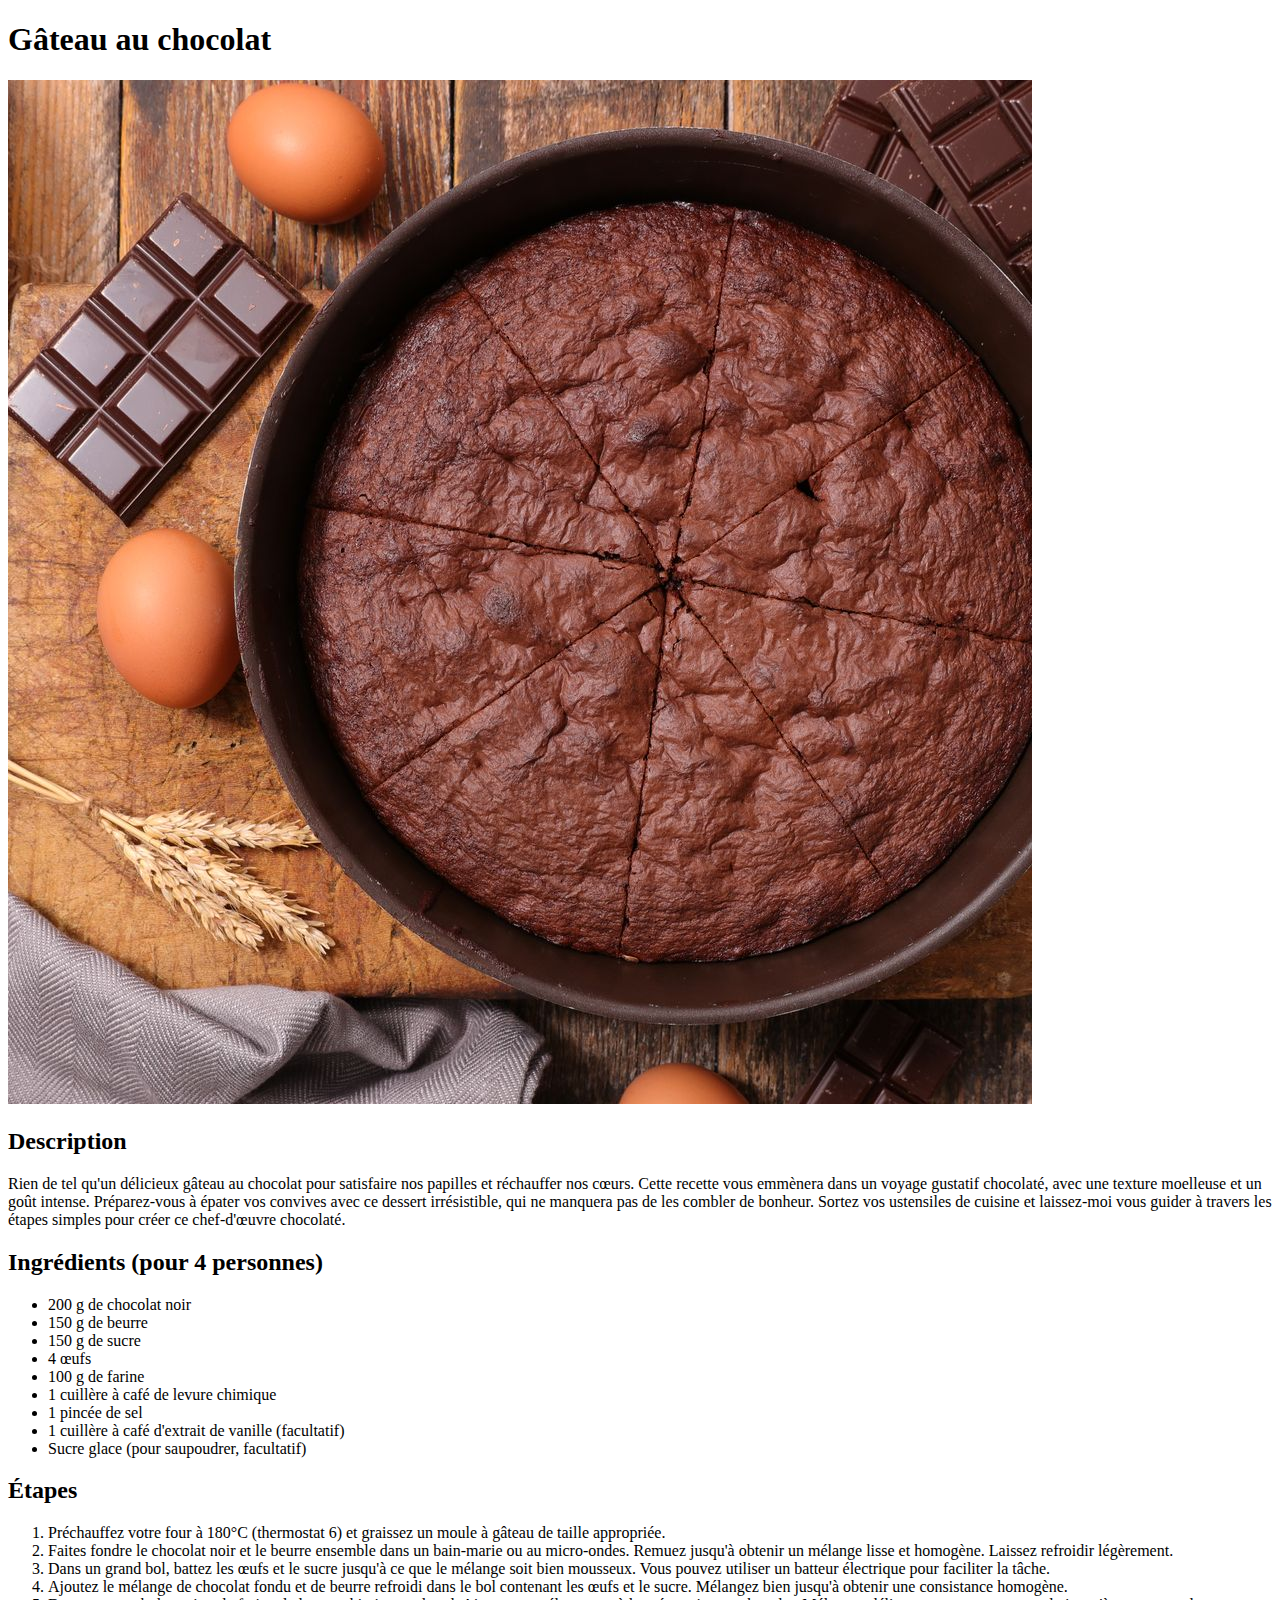
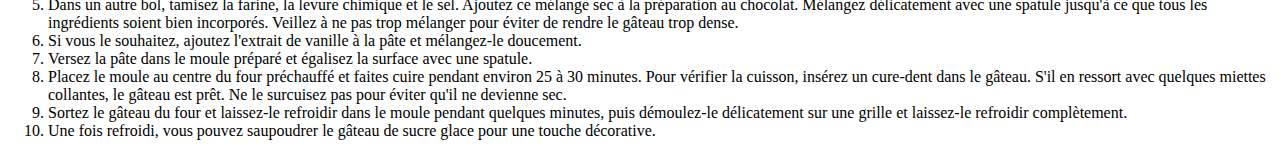
==== recipes/gateau-au-chocolat.html @ 2357130b "Création d'un site de recette" ====
<!DOCTYPE html>
<html lang="fr">
    <head>
        <meta charset="UTF-8">
        <title>Recette de gâteau au chocolat</title>
    </head>

    <body>
        <h1>Gâteau au chocolat</h1>
        <img src="../images/gateau-au-chocolat.jpg" alt="gâteau-au-chocolat-image">
        <h2>Description</h2>
        <p>Rien de tel qu'un délicieux gâteau au chocolat pour satisfaire nos papilles et réchauffer nos cœurs. Cette recette vous emmènera dans un voyage gustatif chocolaté, avec une texture moelleuse et un goût intense. Préparez-vous à épater vos convives avec ce dessert irrésistible, qui ne manquera pas de les combler de bonheur. Sortez vos ustensiles de cuisine et laissez-moi vous guider à travers les étapes simples pour créer ce chef-d'œuvre chocolaté.</p>
        <h2>Ingrédients (pour 4 personnes)</h2>
            <ul>
                <li>200 g de chocolat noir</li>
                <li>150 g de beurre</li>
                <li>150 g de sucre</li>
                <li>4 œufs</li>
                <li>100 g de farine</li>
                <li>1 cuillère à café de levure chimique</li>
                <li>1 pincée de sel</li>
                <li>1 cuillère à café d'extrait de vanille (facultatif)</li>
                <li>Sucre glace (pour saupoudrer, facultatif)</li>
            </ul>
        <h2>Étapes</h2>
            <ol>
                <li>Préchauffez votre four à 180°C (thermostat 6) et graissez un moule à gâteau de taille appropriée.</li>
                <li>Faites fondre le chocolat noir et le beurre ensemble dans un bain-marie ou au micro-ondes. Remuez jusqu'à obtenir un mélange lisse et homogène. Laissez refroidir légèrement.</li>
                <li>Dans un grand bol, battez les œufs et le sucre jusqu'à ce que le mélange soit bien mousseux. Vous pouvez utiliser un batteur électrique pour faciliter la tâche.</li>
                <li>Ajoutez le mélange de chocolat fondu et de beurre refroidi dans le bol contenant les œufs et le sucre. Mélangez bien jusqu'à obtenir une consistance homogène.</li>
                <li>Dans un autre bol, tamisez la farine, la levure chimique et le sel. Ajoutez ce mélange sec à la préparation au chocolat. Mélangez délicatement avec une spatule jusqu'à ce que tous les ingrédients soient bien incorporés. Veillez à ne pas trop mélanger pour éviter de rendre le gâteau trop dense.</li>
                <li>Si vous le souhaitez, ajoutez l'extrait de vanille à la pâte et mélangez-le doucement.</li>
                <li>Versez la pâte dans le moule préparé et égalisez la surface avec une spatule.</li>
                <li>Placez le moule au centre du four préchauffé et faites cuire pendant environ 25 à 30 minutes. Pour vérifier la cuisson, insérez un cure-dent dans le gâteau. S'il en ressort avec quelques miettes collantes, le gâteau est prêt. Ne le surcuisez pas pour éviter qu'il ne devienne sec.</li>
                <li>Sortez le gâteau du four et laissez-le refroidir dans le moule pendant quelques minutes, puis démoulez-le délicatement sur une grille et laissez-le refroidir complètement.</li>
                <li>Une fois refroidi, vous pouvez saupoudrer le gâteau de sucre glace pour une touche décorative.</li>
            </ol>
    </body>
</html>
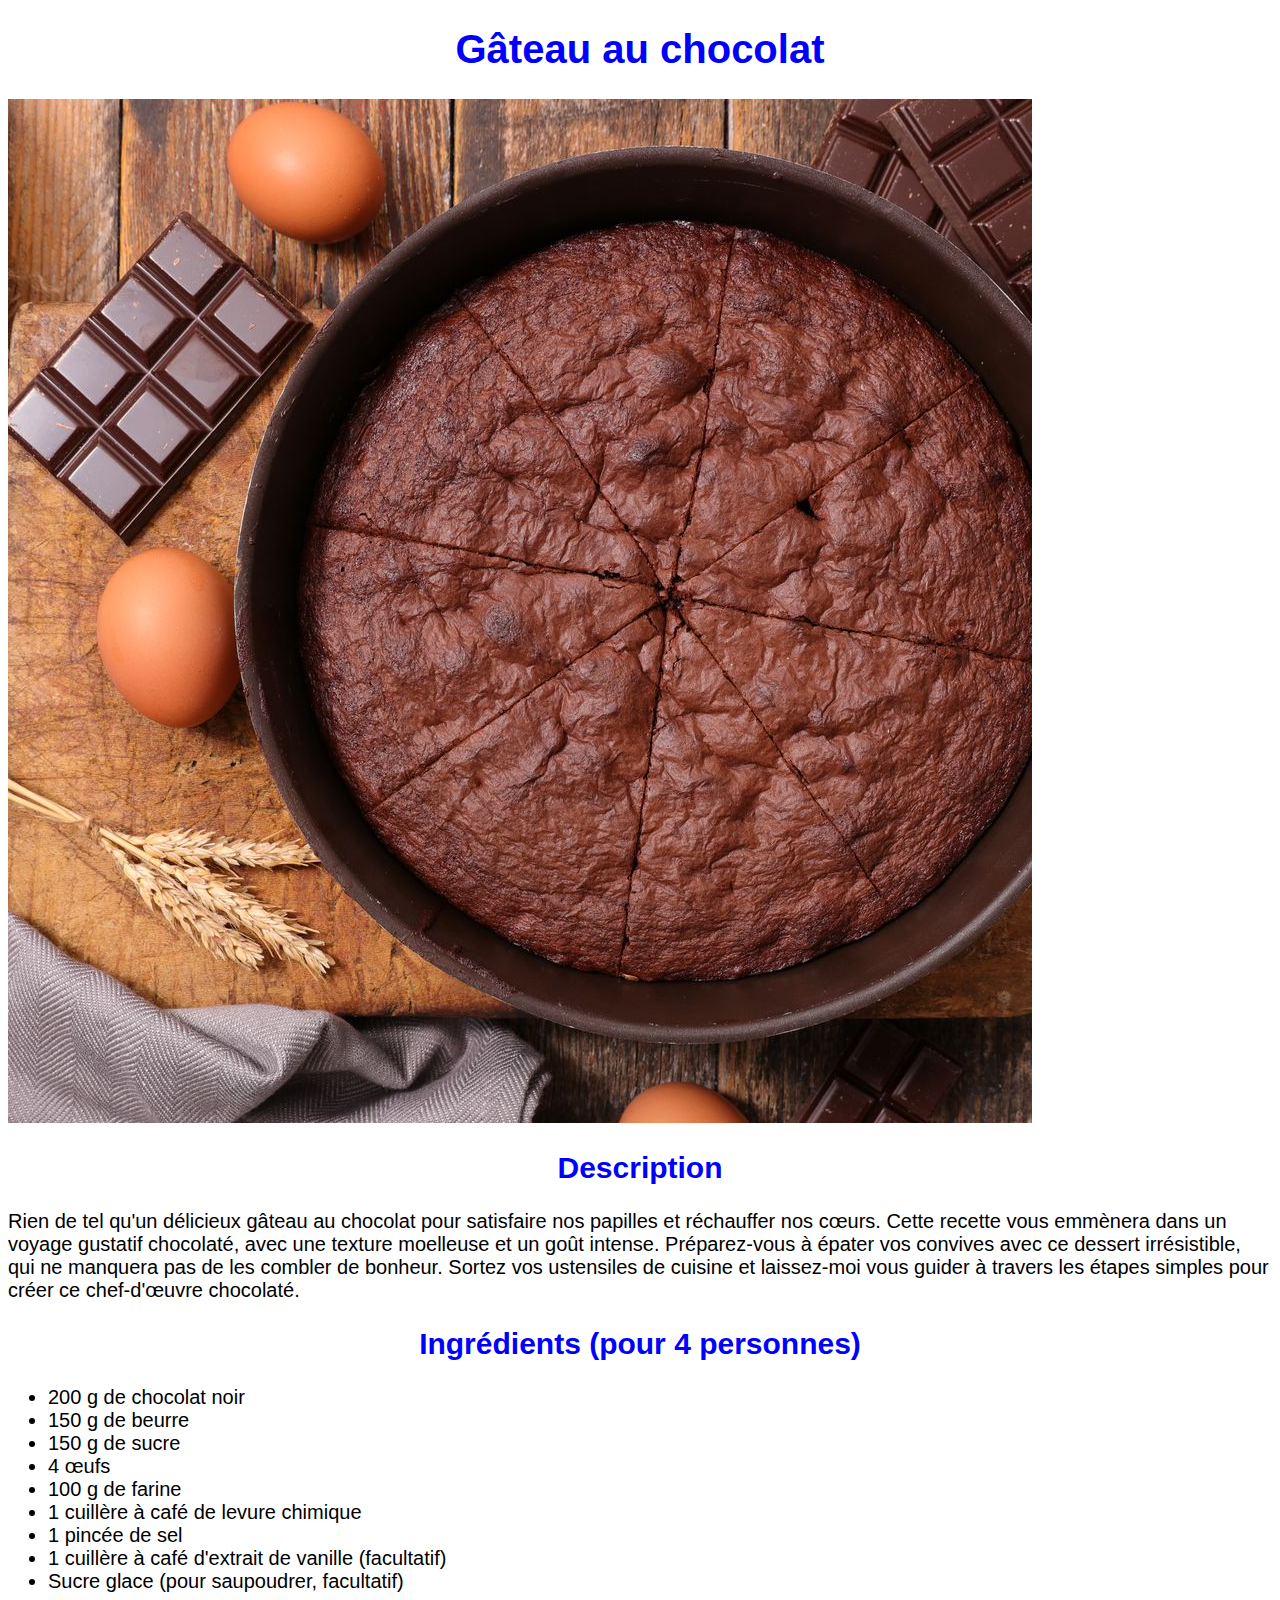
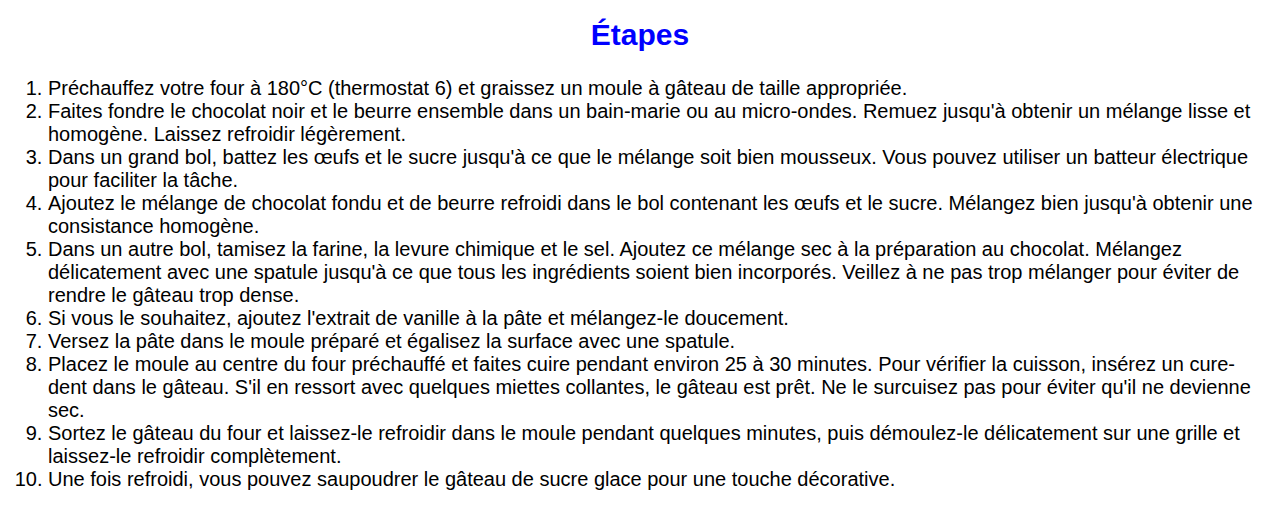
==== commit b423755c: "Edit CSS site" ====
--- a/recipes/gateau-au-chocolat.html
+++ b/recipes/gateau-au-chocolat.html
@@ -3,6 +3,7 @@
     <head>
         <meta charset="UTF-8">
         <title>Recette de gâteau au chocolat</title>
+        <link rel="stylesheet" href="style.css">
     </head>
 
     <body>
--- a/recipes/style.css
+++ b/recipes/style.css
@@ -0,0 +1,23 @@
+body {
+    font-family: "Gill Sans", sans-serif;
+}
+
+h1 {
+    font-size: 40px;
+    color: blue;
+    text-align: center;
+}
+
+h2 {
+    font-size: 30px;
+    color: blue;
+    text-align: center;
+}
+
+p {
+    font-size: 20px;
+}
+
+li {
+    font-size: 20px;
+}